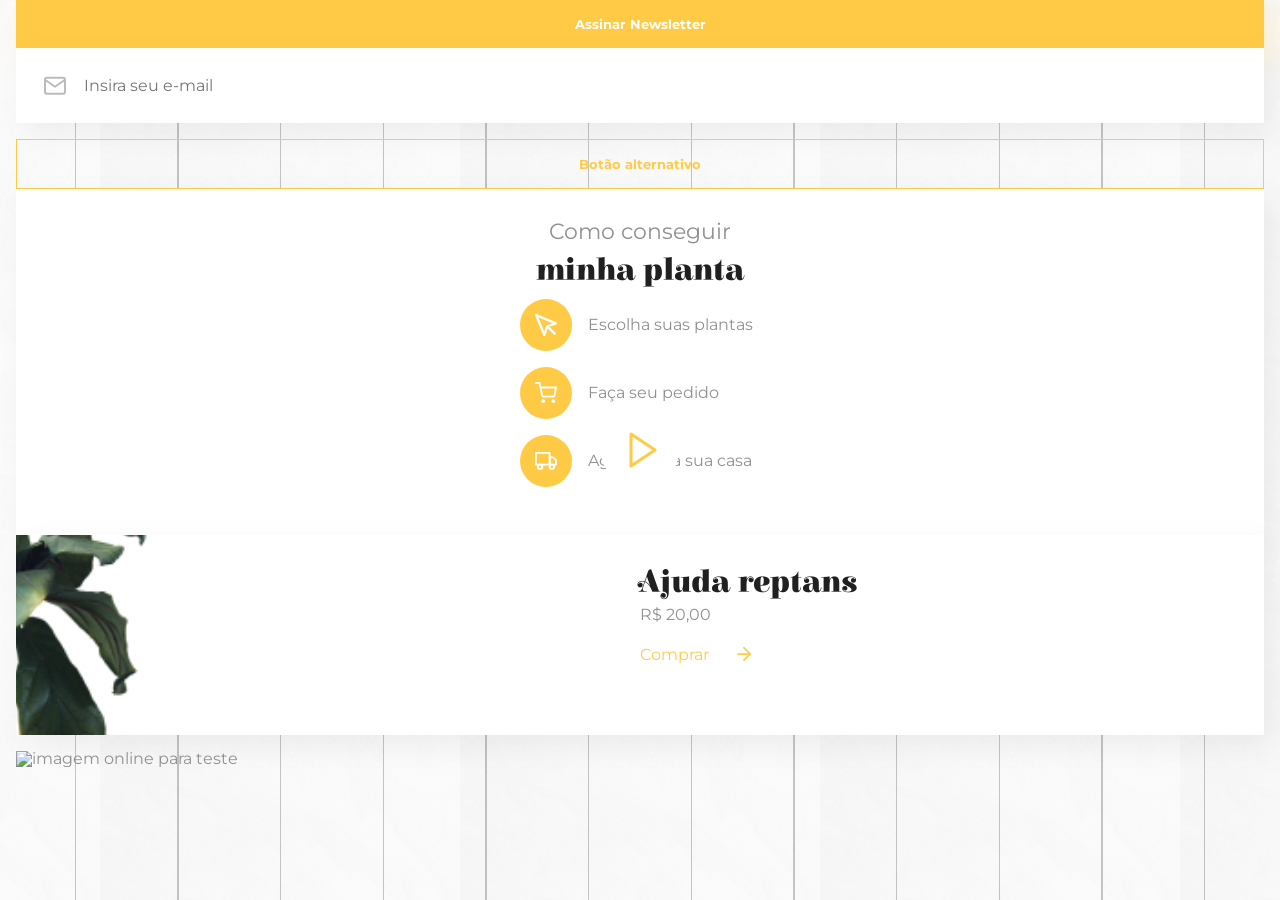
==== index.html @ e4610c39 "feat(master): initiated project" ====
<!DOCTYPE html>
<html>

<head>
    <meta charset="utf-8">
    <meta name="viewport" content="width=device-width, initial-scale=1.0">
    <title>Home | Casa Verde</title>
    <link
        href="https://fonts.googleapis.com/css2?family=Elsie+Swash+Caps:wght@900&family=Montserrat:wght@400;700&display=swap"
        rel="stylesheet">
    <link rel="stylesheet" href="assets/css/base/base.css">
    <link rel="stylesheet" href="assets/css/componentes/botoes.css">
    <link rel="stylesheet" href="assets/css/componentes/input.css">
    <link rel="stylesheet" href="assets/css/componentes/cartao.css">
    <link rel="stylesheet" href="assets/css/componentes/item.css">
    <link rel="stylesheet" href="assets/css/componentes/produto.css">
    <link rel="stylesheet" href="assets/css/componentes/cartao.css">
    <link rel="stylesheet" href="assets/css/componentes/video.css">
</head>

<body>
    <main class="container">

        <button class="botao">Assinar Newsletter</button>
        <input type="text" class="input input--icone input--email" placeholder="Insira seu e-mail"
            area-label="Insira seu e-mail">
        <button class="botao botao--alternativo">Botão alternativo</button>

        <article class="cartao">

            <h2 class="titulo alinhamento--meio"> Como conseguir
                <span class="titulo--destaque">
                    minha planta
                </span>
            </h2>

            <ul class="lista-item">
                <li class="item">
                    <span class="item__icone item__icone--cursor"></span>
                    <p>Escolha suas plantas</p>
                </li>
                <li class="item">
                    <span class="item__icone item__icone--carrinho"></span>
                    <p>Faça seu pedido</p>
                </li>
                <li class="item">
                    <span class="item__icone item__icone--caminhao"></span>
                    <p>Aguarde na sua casa</p>
                </li>
            </ul>

        </article>

        <article class="produto">
            <img src="assets/img/produto-01.png" alt="foto do produto" class="produto__imagem">
            <div class="produto__conteudo">
                <h3 class="produto__titulo titulo--destaque">Ajuda reptans</h3>
                <p class="produto__preco">R$ 20,00</p>
                <a href="#" class="produto__comprar">Comprar<span class="produto__comprar--icone"></span></a>
            </div>
        </article>

        <article class="cartao-de-video">
            <div class="cartao-de-video__video"><img
                    src="https://cdn.pixabay.com/photo/2016/02/17/15/37/laptop-1205256_960_720.jpg"
                    alt="imagem online para teste"></div>
        </article>
    </main>
</body>

</html>
---- assets/css/base/base.css ----
@import url(_variaveis.css);
@import url(_reset.css);

body {
  font-family: var(--familia-corpo);
  font-size: var(--tamanho-corpo);
  color: var(--cinza);

  background: url(../../img/fundo-textura.png), url(../../img/fundo-linhas.png);
  background-position: center;
}

.container {
  padding-right: 1rem;
  padding-left: 1rem;
}

.titulo {
  font-size: var(--tamanho-titulo);
}

.titulo--destaque {
  font-family: var(--familia-titulo-destaque);
  color: var(--preto);
  font-size: var(--tamanho-titulo-destaque);
  font-weight: var(--peso-titulo-destaque);

  display: block;
  margin: 0.75rem 0;
}

.alinhamento--esquerda {
  text-align: left;
}

.alinhamento--meio {
  text-align: center;
}

.texto {
  line-height: 26px;
}
---- assets/css/componentes/botoes.css ----
.botao {
  background-color: var(--amarelo);

  text-align: center;
  font-family: inherit;
  font-weight: var(--peso-botao);
  color: var(--branco);

  width: 100%;
  padding-top: 1rem;
  padding-bottom: 1rem;

  box-shadow: 10px 10px 30px var(--amarelo-transparente);

  border: none;
}

.botao--alternativo {
  color: var(--amarelo);

  background-color: unset;

  box-shadow: unset;

  border: 1px solid var(--amarelo);
}
---- assets/css/componentes/input.css ----
.input {
  color: inherit;
  font-size: inherit;
  font-family: inherit;

  width: 100%;
  padding: 1.75rem;
  margin: 0 0 1rem 0;
  box-sizing: border-box;

  border: none;
  background-color: var(--branco);
  box-shadow: 10px 10px 30px var(--preto-transparente);
}

.input--icone {
  padding-left: 4.25rem;

  background-repeat: no-repeat;
  background-position: left 1.75rem center;
}

.input--email {
  background-image: url(../../img/icones/mail.svg);
}
---- assets/css/componentes/cartao.css ----
.cartao {
  box-sizing: border-box;
  padding: 2rem 0;

  background: var(--branco);
  box-shadow: 10px 10px 30px var(--preto-transparente);
}
---- assets/css/componentes/item.css ----
.lista-item {
  display: flex;
  flex-direction: column;
  align-items: center;
}

.item {
  display: flex;
  align-items: center;

  width: 15rem;

  margin: 0 0 1rem 0;
}

.item__icone {
  display: block;

  margin: 0 1rem 0 0;

  width: 3.25rem;
  height: 3.25rem;
  border-radius: 50%;

  background-color: var(--amarelo);

  background-size: 1.375rem;
  background-position: center;
  background-repeat: no-repeat;
}

.item__icone--cursor {
  background-image: url(../../img/icones/mouse.svg);
}

.item__icone--carrinho {
  background-image: url(../../img/icones/cart.svg);
}

.item__icone--caminhao {
  background-image: url(../../img/icones/truck.svg);
}
---- assets/css/componentes/produto.css ----
.produto {
  margin: 0 0 1rem 0;
  padding: 2rem 0 2rem 50%;
  position: relative;
  overflow: hidden;
  background-color: var(--branco);
  box-shadow: 10px 10px 30px var(--preto-transparente);
  box-sizing: border-box;
  min-height: 12.5rem;
}

.produto__imagem {
  position: absolute;
  top: 50%;
  left: -8rem;
  transform: translateY(-50%);
  z-index: 1;
  width: 18.75rem;
}

.produto__conteudo {
  position: relative;
  z-index: 2;
}

.produto__titulo {
  margin-top: 0;
  margin-bottom: 0.5rem;
}

.produto__preco {
  margin-bottom: 1.5rem;
}

.produto__comprar {
  color: var(--amarelo);
  display: flex;
  text-align: center;
}

.produto__comprar--icone {
  display: inline-block;
  width: 0.875rem;
  height: 0.875rem;
  margin: 0 0 0 1.75rem;
  background-image: url(../../img/icones/seta.svg);
  background-size: contain;
}
---- assets/css/componentes/cartao.css ----
.cartao {
  box-sizing: border-box;
  padding: 2rem 0;

  background: var(--branco);
  box-shadow: 10px 10px 30px var(--preto-transparente);
}
---- assets/css/componentes/video.css ----
.cartao-de-video {
  margin-bottom: 2rem;
}

.cartao-de-video__video {
  position: relative;
  width: 100%;
  max-height: 17.5rem;
  overflow: hidden;
  margin-bottom: 0.5rem;
}

.cartao-de-video::before {
  content: "";
  position: absolute;
  left: 50%;
  top: 50%;
  transform: translate(-50%, -50%);
  display: block;
  width: 4.875rem;
  height: 4.875rem;
  border-radius: 50%;
  background-color: var(--branco);
  background-image: url(../../img/icones/play.svg);
  background-repeat: no-repeat;
  background-size: 1.75rem;
  background-position: center left 55%;
}
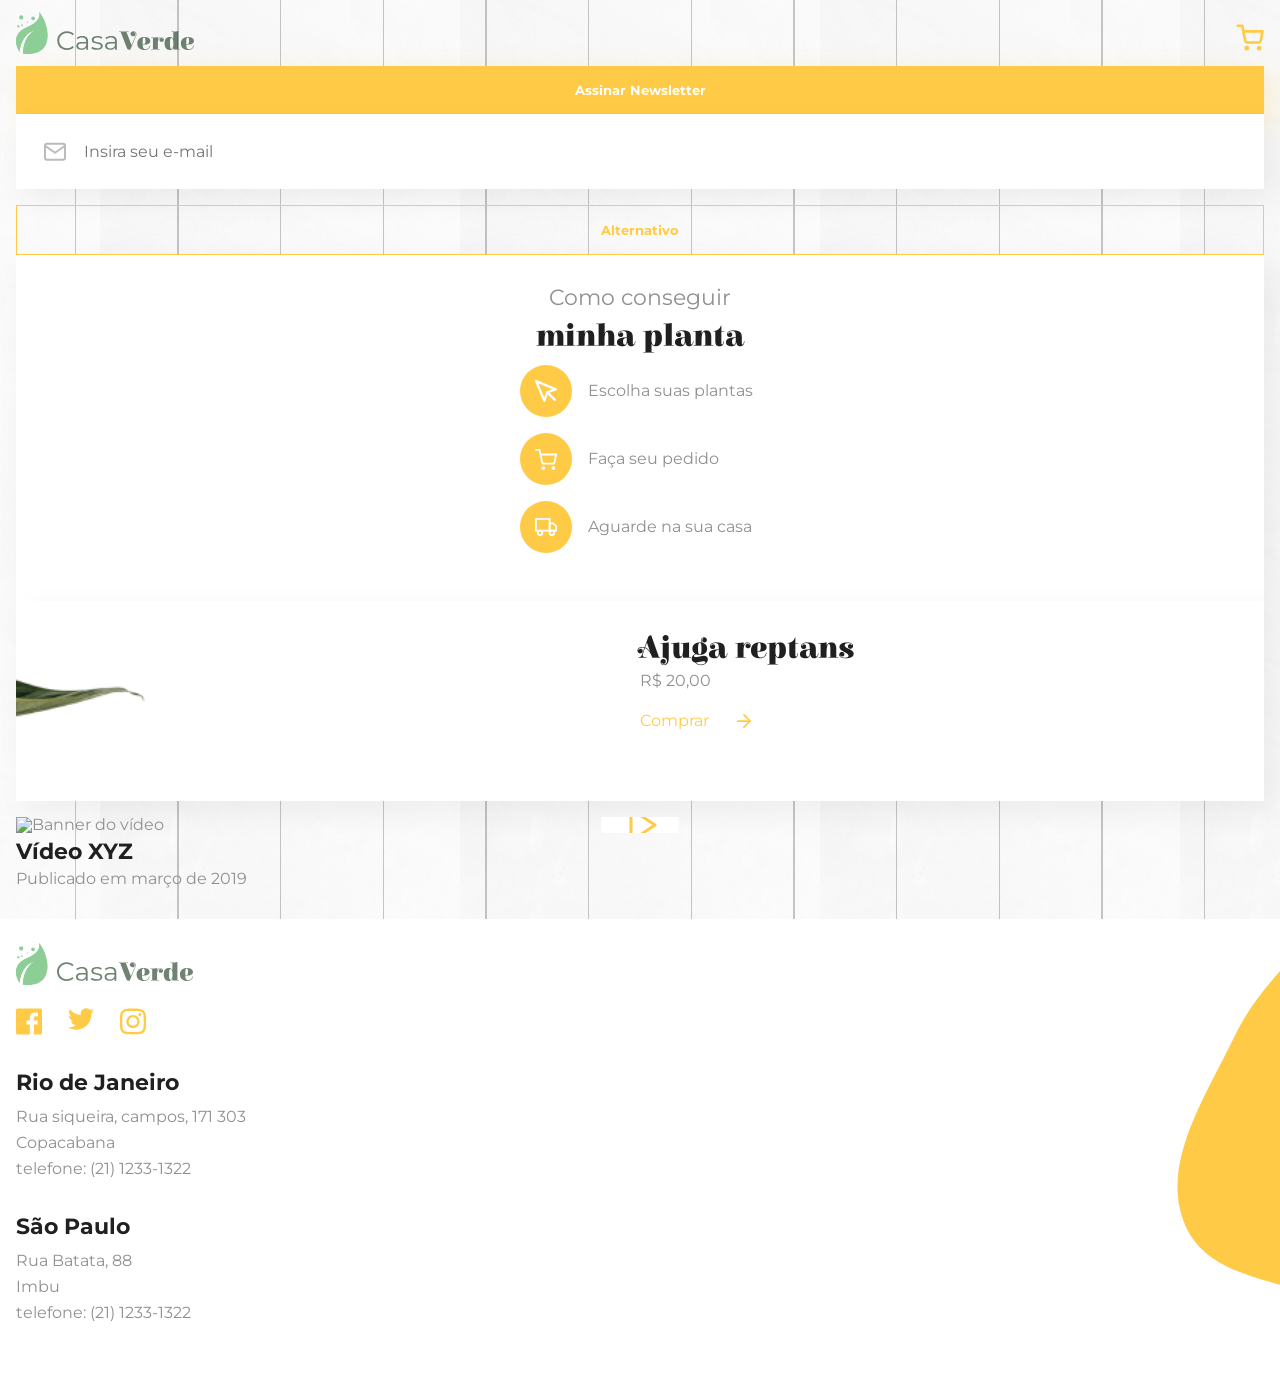
==== commit aa62f7bf: "feat(master): created some new components" ====
--- a/index.html
+++ b/index.html
@@ -9,31 +9,33 @@
         href="https://fonts.googleapis.com/css2?family=Elsie+Swash+Caps:wght@900&family=Montserrat:wght@400;700&display=swap"
         rel="stylesheet">
     <link rel="stylesheet" href="assets/css/base/base.css">
+    <link rel="stylesheet" href="assets/css/componentes/cabecalho.css">
     <link rel="stylesheet" href="assets/css/componentes/botoes.css">
     <link rel="stylesheet" href="assets/css/componentes/input.css">
     <link rel="stylesheet" href="assets/css/componentes/cartao.css">
     <link rel="stylesheet" href="assets/css/componentes/item.css">
     <link rel="stylesheet" href="assets/css/componentes/produto.css">
-    <link rel="stylesheet" href="assets/css/componentes/cartao.css">
     <link rel="stylesheet" href="assets/css/componentes/video.css">
+    <link rel="stylesheet" href="assets/css/componentes/rodape.css">
 </head>
 
 <body>
+    <header class="container cabecalho">
+        <img src="assets/img/logo.svg" alt="Logo da Casa Verde" class="cabecalho__logo">
+        <a href="#" aria-label="Meu Carrinho de compras">
+            <img src="assets/img/icones/carrinho.svg" alt="Ícone do Carrinho de compras" class="cabecalho__carrinho">
+        </a>
+    </header>
     <main class="container">
-
         <button class="botao">Assinar Newsletter</button>
         <input type="text" class="input input--icone input--email" placeholder="Insira seu e-mail"
-            area-label="Insira seu e-mail">
-        <button class="botao botao--alternativo">Botão alternativo</button>
+            aria-label="Insira seu e-mail">
+        <button class="botao botao--alternativo">Alternativo</button>
 
         <article class="cartao">
-
-            <h2 class="titulo alinhamento--meio"> Como conseguir
-                <span class="titulo--destaque">
-                    minha planta
-                </span>
+            <h2 class="titulo alinhamento--meio">Como conseguir
+                <span class="titulo--destaque">minha planta</span>
             </h2>
-
             <ul class="lista-item">
                 <li class="item">
                     <span class="item__icone item__icone--cursor"></span>
@@ -48,24 +50,48 @@
                     <p>Aguarde na sua casa</p>
                 </li>
             </ul>
-
         </article>
 
         <article class="produto">
-            <img src="assets/img/produto-01.png" alt="foto do produto" class="produto__imagem">
+            <img src="assets/img/produto-02.png" alt="Foto do produto" class="produto__imagem">
             <div class="produto__conteudo">
-                <h3 class="produto__titulo titulo--destaque">Ajuda reptans</h3>
+                <h3 class="produto__titulo titulo--destaque">Ajuga reptans</h3>
                 <p class="produto__preco">R$ 20,00</p>
                 <a href="#" class="produto__comprar">Comprar<span class="produto__comprar--icone"></span></a>
             </div>
         </article>
-
         <article class="cartao-de-video">
-            <div class="cartao-de-video__video"><img
-                    src="https://cdn.pixabay.com/photo/2016/02/17/15/37/laptop-1205256_960_720.jpg"
-                    alt="imagem online para teste"></div>
+            <div class="cartao-de-video__video"><img src="https://picsum.photos/278/252" alt="Banner do vídeo"></div>
+            <h3 class="cartao-de-video__titulo">Vídeo XYZ</h3>
+            <p>Publicado em março de 2019</p>
         </article>
     </main>
+    <footer class="container rodape">
+        <img src="assets/img/logo.svg" alt="Logotipo da Casa Verde" class="rodape__logo">
+        <ul class="rodape__social">
+            <li><a href="#" class="rodape__social-midia">
+                    <img src="assets/img/icones/facebook.svg" title="Facebook" alt="Logo Facebook"></a>
+            </li>
+            <li><a href="#" class="rodape__social-midia">
+                    <img src="assets/img/icones/twitter.svg" title="Twitter" alt="Logo Twitter"></a>
+            </li>
+            <li><a href="#" class="rodape__social-midia">
+                    <img src="assets/img/icones/instagram.svg" title="Instagram" alt="Logo Instagram"></a>
+            </li>
+        </ul>
+        <address class="rodape__unidade texto">
+            <span class="rodape__unidade-titulo">Rio de Janeiro</span>
+            Rua siqueira, campos, 171 303 <br>
+            Copacabana <br>
+            telefone: (21) 1233-1322 <br>
+        </address>
+        <address class="rodape__unidade texto">
+            <span class="rodape__unidade-titulo">São Paulo</span>
+            Rua Batata, 88 <br>
+            Imbu <br>
+            telefone: (21) 1233-1322 <br>
+        </address>
+    </footer>
 </body>
 
 </html>
--- a/assets/css/base/base.css
+++ b/assets/css/base/base.css
@@ -2,41 +2,43 @@
 @import url(_reset.css);
 
 body {
-  font-family: var(--familia-corpo);
-  font-size: var(--tamanho-corpo);
-  color: var(--cinza);
+    font-family: var(--familia-corpo);
+    font-size: var(--tamanho-corpo);
+    color: var(--cinza);
 
-  background: url(../../img/fundo-textura.png), url(../../img/fundo-linhas.png);
-  background-position: center;
+    background: url(../../img/fundo-textura.png), url(../../img/fundo-linhas.png);
+    background-position: center;
 }
 
 .container {
-  padding-right: 1rem;
-  padding-left: 1rem;
+    padding-right: 1rem;
+    padding-left: 1rem;
 }
 
 .titulo {
-  font-size: var(--tamanho-titulo);
+    font-size: var(--tamanho-titulo);
 }
 
 .titulo--destaque {
-  font-family: var(--familia-titulo-destaque);
-  color: var(--preto);
-  font-size: var(--tamanho-titulo-destaque);
-  font-weight: var(--peso-titulo-destaque);
+    font-family: var(--familia-titulo-destaque);
+    color: var(--preto);
+    font-size: var(--tamanho-titulo-destaque);
+    font-weight: var(--peso-titulo-destaque);
 
-  display: block;
-  margin: 0.75rem 0;
+    display: block;
+
+    margin-top: .75rem;
+    margin-bottom: .75rem;
 }
 
 .alinhamento--esquerda {
-  text-align: left;
+    text-align: left;
 }
 
 .alinhamento--meio {
-  text-align: center;
+    text-align: center;
 }
 
 .texto {
-  line-height: 26px;
+    line-height: 26px;
 }
--- a/assets/css/componentes/cabecalho.css
+++ b/assets/css/componentes/cabecalho.css
@@ -0,0 +1,20 @@
+.cabecalho {
+    display: flex;
+    justify-content: space-between;
+    align-items: flex-end;
+
+    box-sizing: border-box;
+
+    width: 100%;
+
+    padding-top: .75rem;
+    padding-bottom: .75rem;
+}
+
+.cabecalho__logo {
+    width: 11.125rem;
+}
+
+.cabecalho__carrinho {
+    width: 1.75rem;
+}
--- a/assets/css/componentes/botoes.css
+++ b/assets/css/componentes/botoes.css
@@ -1,26 +1,26 @@
 .botao {
-  background-color: var(--amarelo);
+    background-color: var(--amarelo);
 
-  text-align: center;
-  font-family: inherit;
-  font-weight: var(--peso-botao);
-  color: var(--branco);
+    text-align: center;
+    font-family: inherit;
+    font-weight: var(--peso-botao);
+    color: var(--branco);
 
-  width: 100%;
-  padding-top: 1rem;
-  padding-bottom: 1rem;
+    width: 100%;
+    padding-top: 1rem;
+    padding-bottom: 1rem;
 
-  box-shadow: 10px 10px 30px var(--amarelo-transparente);
+    box-shadow: 10px 10px 30px var(--amarelo-transparente);
 
-  border: none;
+    border: none;
 }
 
 .botao--alternativo {
-  color: var(--amarelo);
+    color: var(--amarelo);
 
-  background-color: unset;
+    background-color: unset;
 
-  box-shadow: unset;
+    box-shadow: none;
 
-  border: 1px solid var(--amarelo);
+    border: 1px solid var(--amarelo);
 }
--- a/assets/css/componentes/input.css
+++ b/assets/css/componentes/input.css
@@ -1,25 +1,33 @@
 .input {
-  color: inherit;
-  font-size: inherit;
-  font-family: inherit;
+    color: inherit;
+    font-family: inherit;
+    font-size: inherit;
 
-  width: 100%;
-  padding: 1.75rem;
-  margin: 0 0 1rem 0;
-  box-sizing: border-box;
+    width: 100%;
 
-  border: none;
-  background-color: var(--branco);
-  box-shadow: 10px 10px 30px var(--preto-transparente);
+    padding-top: 1.75rem;
+    padding-right: 1.75rem;
+    padding-bottom: 1.75rem;
+    padding-left: 1.75rem;
+
+    box-sizing: border-box;
+
+    margin-bottom: 1rem;
+
+    background-color: var(--branco);
+
+    border: none;
+
+    box-shadow: 10px 10px 30px var(--preto-transparente);
 }
 
 .input--icone {
-  padding-left: 4.25rem;
+    padding-left: 4.25rem;
 
-  background-repeat: no-repeat;
-  background-position: left 1.75rem center;
+    background-repeat: no-repeat;
+    background-position: left 1.75rem center;
 }
 
 .input--email {
-  background-image: url(../../img/icones/mail.svg);
+    background-image: url(../../img/icones/mail.svg);
 }
--- a/assets/css/componentes/cartao.css
+++ b/assets/css/componentes/cartao.css
@@ -1,7 +1,10 @@
 .cartao {
-  box-sizing: border-box;
-  padding: 2rem 0;
+    box-sizing: border-box;
 
-  background: var(--branco);
-  box-shadow: 10px 10px 30px var(--preto-transparente);
+    padding-top: 2rem;
+    padding-bottom: 2rem;
+
+    background-color: var(--branco);
+
+    box-shadow: 10px 10px 30px var(--preto-transparente);
 }
--- a/assets/css/componentes/item.css
+++ b/assets/css/componentes/item.css
@@ -1,42 +1,43 @@
 .lista-item {
-  display: flex;
-  flex-direction: column;
-  align-items: center;
+    display: flex;
+    flex-direction: column;
+    align-items: center;
 }
 
 .item {
-  display: flex;
-  align-items: center;
+    display: flex;
+    align-items: center;
 
-  width: 15rem;
+    width: 15rem;
 
-  margin: 0 0 1rem 0;
+    margin-bottom: 1rem;
 }
 
 .item__icone {
-  display: block;
+    display: block;
 
-  margin: 0 1rem 0 0;
+    margin-right: 1rem;
 
-  width: 3.25rem;
-  height: 3.25rem;
-  border-radius: 50%;
+    width: 3.25rem;
+    height: 3.25rem;
 
-  background-color: var(--amarelo);
+    border-radius: 50%;
 
-  background-size: 1.375rem;
-  background-position: center;
-  background-repeat: no-repeat;
+    background-color: var(--amarelo);
+
+    background-size: 1.375rem;
+    background-repeat: no-repeat;
+    background-position: center;
 }
 
 .item__icone--cursor {
-  background-image: url(../../img/icones/mouse.svg);
+    background-image: url(../../img/icones/mouse.svg);
 }
 
 .item__icone--carrinho {
-  background-image: url(../../img/icones/cart.svg);
+    background-image: url(../../img/icones/cart.svg);
 }
 
 .item__icone--caminhao {
-  background-image: url(../../img/icones/truck.svg);
+    background-image: url(../../img/icones/truck.svg);
 }
--- a/assets/css/componentes/produto.css
+++ b/assets/css/componentes/produto.css
@@ -1,48 +1,63 @@
 .produto {
-  margin: 0 0 1rem 0;
-  padding: 2rem 0 2rem 50%;
-  position: relative;
-  overflow: hidden;
-  background-color: var(--branco);
-  box-shadow: 10px 10px 30px var(--preto-transparente);
-  box-sizing: border-box;
-  min-height: 12.5rem;
+    margin-bottom: 1rem;
+
+    padding-top: 2rem;
+    padding-bottom: 2rem;
+    padding-left: 50%;
+
+    position: relative;
+
+    overflow: hidden;
+
+    background-color: var(--branco);
+
+    box-shadow: 10px 10px 30px var(--preto-transparente);
+
+    box-sizing: border-box;
+
+    min-height: 12.5rem;
 }
 
 .produto__imagem {
-  position: absolute;
-  top: 50%;
-  left: -8rem;
-  transform: translateY(-50%);
-  z-index: 1;
-  width: 18.75rem;
+    position: absolute;
+    top: 50%;
+    left: -8rem;
+
+    transform: translateY(-50%);
+    z-index: 1;
+
+    width: 18.75rem;
 }
 
 .produto__conteudo {
-  position: relative;
-  z-index: 2;
+    position: relative;
+    z-index: 2;
 }
 
 .produto__titulo {
-  margin-top: 0;
-  margin-bottom: 0.5rem;
+    margin-top: 0;
+    margin-bottom: .5rem;
 }
 
 .produto__preco {
-  margin-bottom: 1.5rem;
+    margin-bottom: 1.5rem;
 }
 
 .produto__comprar {
-  color: var(--amarelo);
-  display: flex;
-  text-align: center;
+    color: var(--amarelo);
+
+    display: flex;
+    align-items: center;
 }
 
 .produto__comprar--icone {
-  display: inline-block;
-  width: 0.875rem;
-  height: 0.875rem;
-  margin: 0 0 0 1.75rem;
-  background-image: url(../../img/icones/seta.svg);
-  background-size: contain;
+    display: inline-block;
+
+    width: 0.875rem;
+    height: 0.875rem;
+
+    margin-left: 1.75rem;
+
+    background-image: url(../../img/icones/seta.svg);
+    background-size: contain;
 }
--- a/assets/css/componentes/video.css
+++ b/assets/css/componentes/video.css
@@ -1,28 +1,45 @@
 .cartao-de-video {
-  margin-bottom: 2rem;
+    margin-bottom: 2rem;
 }
 
 .cartao-de-video__video {
-  position: relative;
-  width: 100%;
-  max-height: 17.5rem;
-  overflow: hidden;
-  margin-bottom: 0.5rem;
+    position: relative;
+
+    width: 100%;
+    max-height: 17.5rem;
+
+    overflow: hidden;
+
+    margin-bottom: .5rem;
 }
 
-.cartao-de-video::before {
-  content: "";
-  position: absolute;
-  left: 50%;
-  top: 50%;
-  transform: translate(-50%, -50%);
-  display: block;
-  width: 4.875rem;
-  height: 4.875rem;
-  border-radius: 50%;
-  background-color: var(--branco);
-  background-image: url(../../img/icones/play.svg);
-  background-repeat: no-repeat;
-  background-size: 1.75rem;
-  background-position: center left 55%;
+.cartao-de-video__video::before {
+    content: '';
+
+    position: absolute;
+    left: 50%;
+    top: 50%;
+
+    transform: translate(-50%, -50%);
+
+    display: block;
+
+    width: 4.875rem;
+    height: 4.875rem;
+
+    border-radius: 50%;
+
+    background-color: var(--branco);
+    background-image: url(../../img/icones/play.svg);
+    background-repeat: no-repeat;
+    background-size: 1.75rem;
+    background-position: center left 55%;
 }
+
+.cartao-de-video__titulo {
+    color: var(--preto);
+    font-size: var(--tamanho-destaque);
+    font-weight: var(--peso-destaque);
+    
+    margin-bottom: .5rem;
+}
--- a/assets/css/componentes/rodape.css
+++ b/assets/css/componentes/rodape.css
@@ -0,0 +1,37 @@
+.rodape {
+  padding-top: 1.5rem;
+  padding-bottom: 2.5rem;
+  background-color: var(--branco);
+  background-image: url(../../img/splash-rodape.svg);
+  background-position: top -11rem right;
+  background-repeat: no-repeat;
+}
+
+.rodape__logo {
+  max-width: 11.125rem;
+  margin: 0 0 1.25rem 0;
+}
+
+.rodape__social {
+  display: flex;
+  margin: 0 0 2rem 0;
+}
+
+.rodape__social-midia {
+  display: inline-block;
+  width: 1.625rem;
+  height: 1.625rem;
+  margin-right: 1.625rem;
+}
+
+.rodape__unidade {
+  margin-bottom: 2rem;
+}
+
+.rodape__unidade-titulo {
+  color: var(--preto);
+  font-size: var(--tamanho-destaque);
+  font-weight: var(--peso-destaque);
+  display: block;
+  margin-bottom: 0.5rem;
+}
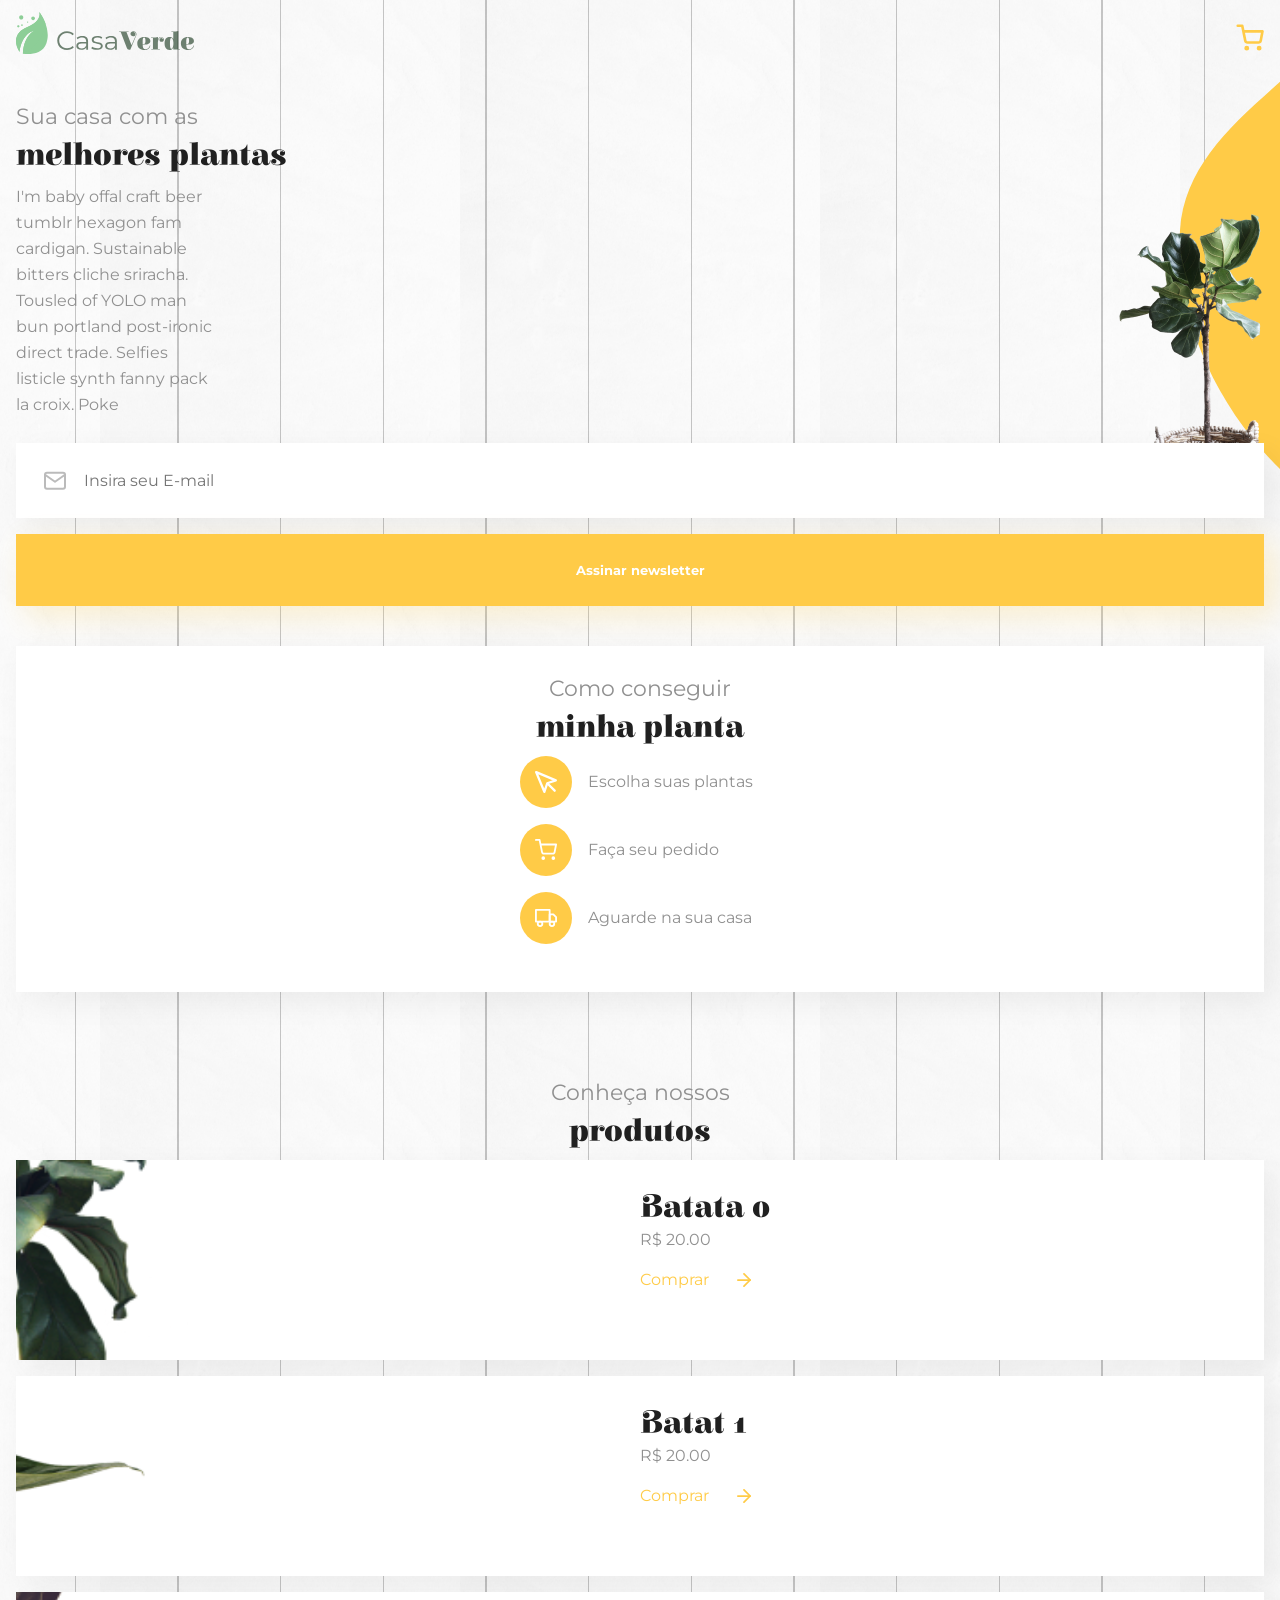
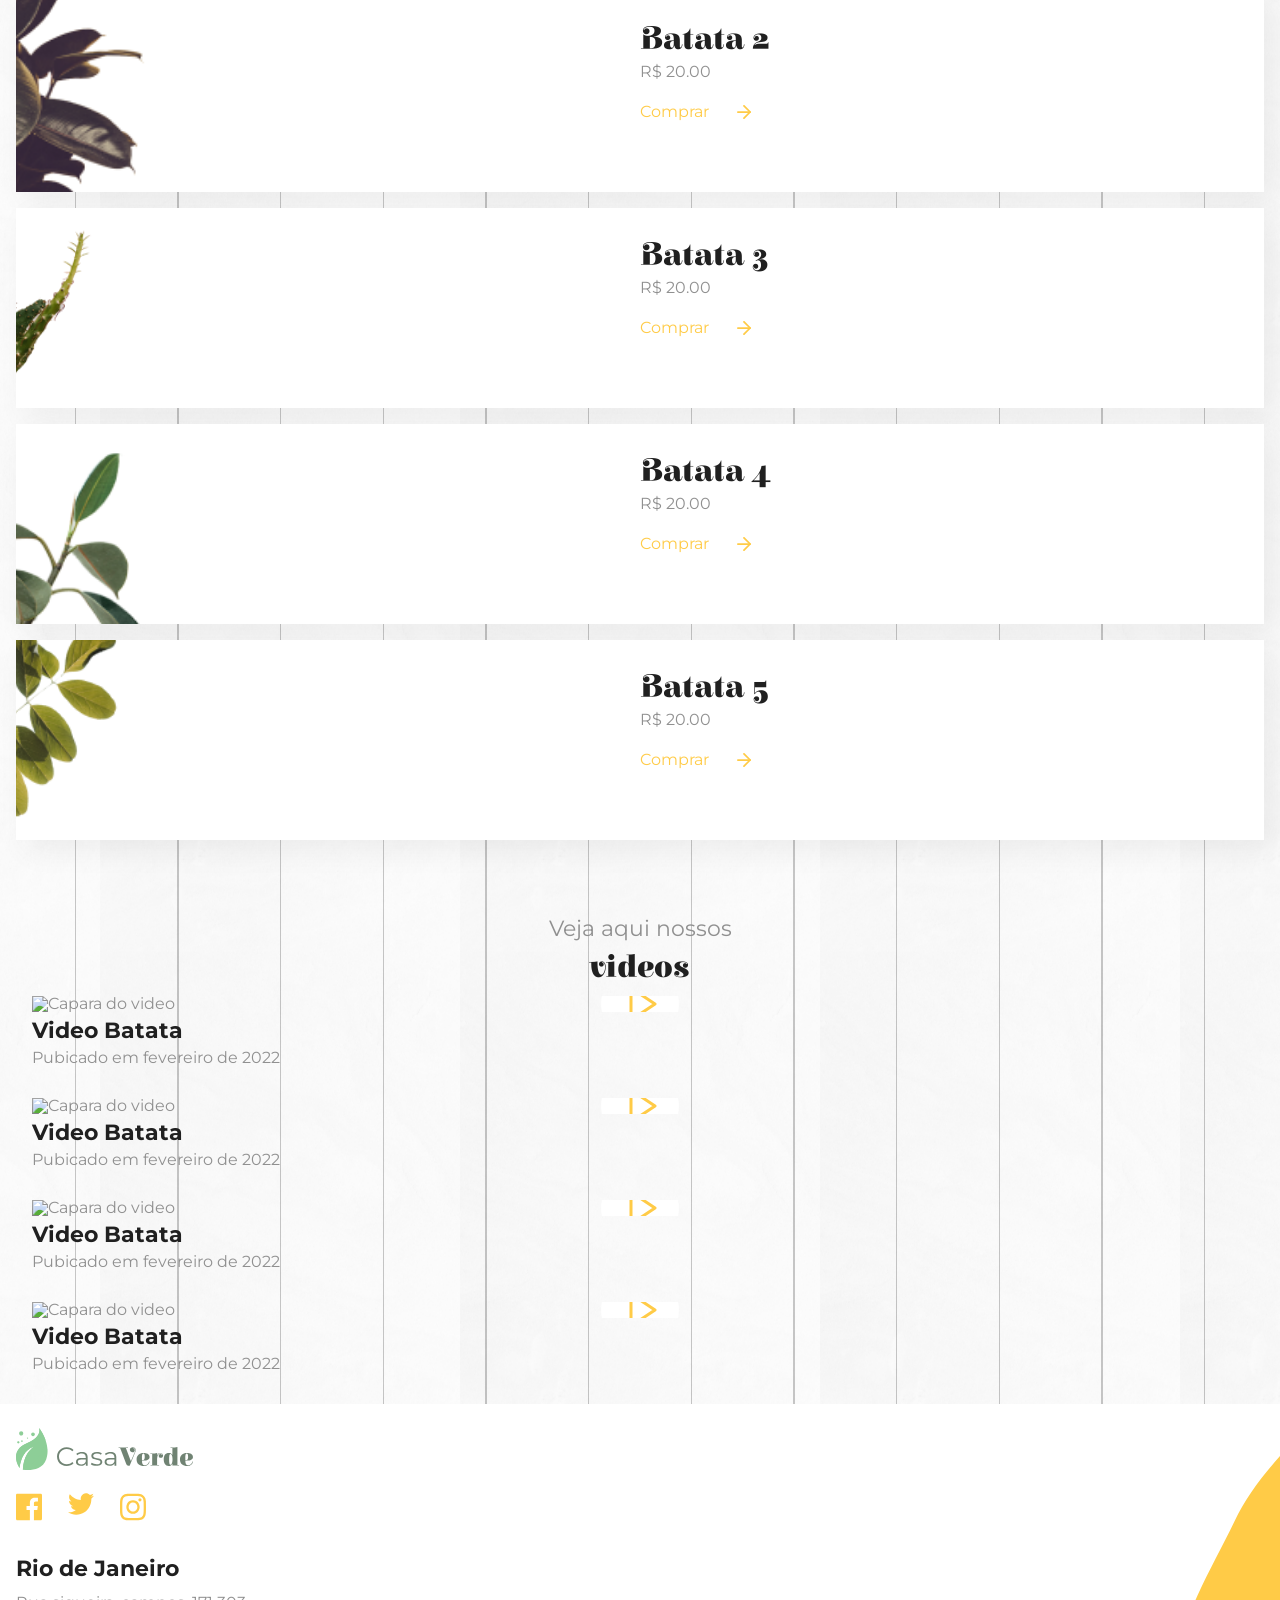
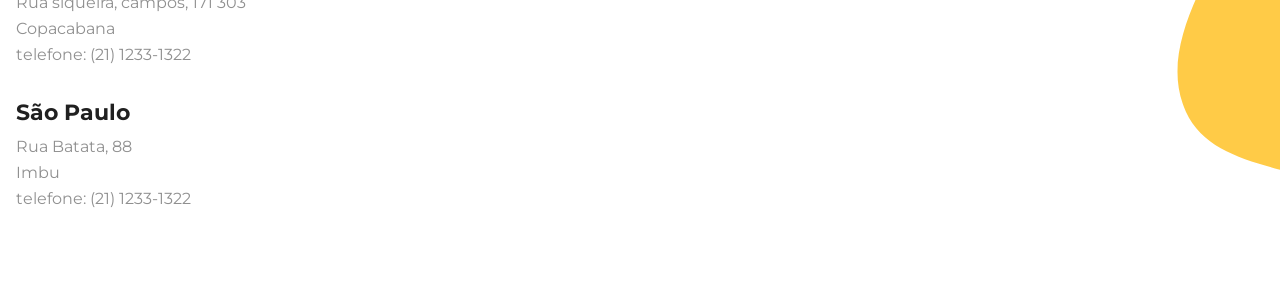
==== commit 1d94c5dc: "finished home, component compositions css" ====
--- a/index.html
+++ b/index.html
@@ -1,8 +1,9 @@
 <!DOCTYPE html>
-<html>
+<html lang="pt-br">
 
 <head>
-    <meta charset="utf-8">
+    <meta charset="UTF-8">
+    <meta http-equiv="X-UA-Compatible" content="IE=edge">
     <meta name="viewport" content="width=device-width, initial-scale=1.0">
     <title>Home | Casa Verde</title>
     <link
@@ -10,62 +11,161 @@
         rel="stylesheet">
     <link rel="stylesheet" href="assets/css/base/base.css">
     <link rel="stylesheet" href="assets/css/componentes/cabecalho.css">
+    <link rel="stylesheet" href="assets/css/componentes/input.css">
     <link rel="stylesheet" href="assets/css/componentes/botoes.css">
-    <link rel="stylesheet" href="assets/css/componentes/input.css">
+    <link rel="stylesheet" href="assets/css/componentes/rodape.css">
+    <link rel="stylesheet" href="assets/css/chamada.css">
+    <link rel="stylesheet" href="assets/css/como-conseguir.css">
+    <link rel="stylesheet" href="assets/css/ofertas.css">
     <link rel="stylesheet" href="assets/css/componentes/cartao.css">
     <link rel="stylesheet" href="assets/css/componentes/item.css">
     <link rel="stylesheet" href="assets/css/componentes/produto.css">
     <link rel="stylesheet" href="assets/css/componentes/video.css">
-    <link rel="stylesheet" href="assets/css/componentes/rodape.css">
 </head>
 
 <body>
-    <header class="container cabecalho">
-        <img src="assets/img/logo.svg" alt="Logo da Casa Verde" class="cabecalho__logo">
-        <a href="#" aria-label="Meu Carrinho de compras">
-            <img src="assets/img/icones/carrinho.svg" alt="Ícone do Carrinho de compras" class="cabecalho__carrinho">
-        </a>
+    <header class="cabecalho container">
+        <img src="assets/img/logo.svg" alt="Logo da casa Verde" class="cabecalho__logo">
+        <a href="#" aria-label="Carrinho de compras">
+            <img src="assets/img/icones/carrinho.svg" alt="Ícone de carrinho de compras"
+                class="cabecalho__carrinho"></a>
     </header>
-    <main class="container">
-        <button class="botao">Assinar Newsletter</button>
-        <input type="text" class="input input--icone input--email" placeholder="Insira seu e-mail"
-            aria-label="Insira seu e-mail">
-        <button class="botao botao--alternativo">Alternativo</button>
 
-        <article class="cartao">
-            <h2 class="titulo alinhamento--meio">Como conseguir
-                <span class="titulo--destaque">minha planta</span>
+    <main>
+        <section class="chamada container">
+            <h2 class="titulo">Sua casa com as
+                <span class="titulo--destaque">
+                    melhores plantas
+                </span>
             </h2>
-            <ul class="lista-item">
-                <li class="item">
-                    <span class="item__icone item__icone--cursor"></span>
-                    <p>Escolha suas plantas</p>
+            <p class="chamada__texto texto">
+                I'm baby offal craft beer tumblr hexagon fam cardigan. Sustainable bitters cliche sriracha. Tousled
+                of YOLO man bun portland post-ironic direct trade. Selfies listicle synth fanny pack la croix. Poke
+            </p>
+            <img class="chamada__imagem" src="assets/img/planta-chamada.png" alt="Foto do produto">
+            <form class="chamada__formulario" action="#">
+                <input placeholder="Insira seu E-mail" aria-label="Insira seu E-mail" type="text"
+                    class="input input--icone input--email">
+                <button class="botao">Assinar newsletter</button>
+            </form>
+        </section>
+
+        <section class="container como-conseguir">
+            <article class="cartao">
+                <h2 class="titulo alinhamento--meio">Como conseguir
+                    <span class="titulo--destaque">minha planta</span>
+                </h2>
+                <ul class="lista-item">
+                    <li class="item">
+                        <span class="item__icone item__icone--cursor"></span>
+                        <p>Escolha suas plantas</p>
+                    </li>
+                    <li class="item">
+                        <span class="item__icone item__icone--carrinho"></span>
+                        <p>Faça seu pedido</p>
+                    </li>
+                    <li class="item">
+                        <span class="item__icone item__icone--caminhao"></span>
+                        <p>Aguarde na sua casa</p>
+                    </li>
+                </ul>
+            </article>
+        </section>
+
+        <section class="ofertas container">
+            <h2 class="titulo alinhamento--meio">Conheça nossos
+                <span class="titulo--destaque">produtos</span>
+            </h2>
+            <ul>
+                <li class="produto">
+                    <img src="assets/img/produto-01.png" alt="Foto do produto" class="produto__imagem">
+                    <div class="produto__conteudo">
+                        <h3 class="produto__titulo titulo--destaque">Batata 0</h3>
+                        <p class="produto__preco">R$ 20.00</p>
+                        <a href="#" class="produto__comprar">Comprar<span class="produto__comprar--icone"></span></a>
+                    </div>
                 </li>
-                <li class="item">
-                    <span class="item__icone item__icone--carrinho"></span>
-                    <p>Faça seu pedido</p>
+                <li class="produto">
+                    <img src="assets/img/produto-02.png" alt="Foto do produto" class="produto__imagem">
+                    <div class="produto__conteudo">
+                        <h3 class="produto__titulo titulo--destaque">Batat 1</h3>
+                        <p class="produto__preco">R$ 20.00</p>
+                        <a href="#" class="produto__comprar">Comprar<span class="produto__comprar--icone"></span></a>
+                    </div>
                 </li>
-                <li class="item">
-                    <span class="item__icone item__icone--caminhao"></span>
-                    <p>Aguarde na sua casa</p>
+                <li class="produto">
+                    <img src="assets/img/produto-03.png" alt="Foto do produto" class="produto__imagem">
+                    <div class="produto__conteudo">
+                        <h3 class="produto__titulo titulo--destaque">Batata 2</h3>
+                        <p class="produto__preco">R$ 20.00</p>
+                        <a href="#" class="produto__comprar">Comprar<span class="produto__comprar--icone"></span></a>
+                    </div>
+                </li>
+                <li class="produto">
+                    <img src="assets/img/produto-04.png" alt="Foto do produto" class="produto__imagem">
+                    <div class="produto__conteudo">
+                        <h3 class="produto__titulo titulo--destaque">Batata 3</h3>
+                        <p class="produto__preco">R$ 20.00</p>
+                        <a href="#" class="produto__comprar">Comprar<span class="produto__comprar--icone"></span></a>
+                    </div>
+                </li>
+                <li class="produto">
+                    <img src="assets/img/produto-05.png" alt="Foto do produto" class="produto__imagem">
+                    <div class="produto__conteudo">
+                        <h3 class="produto__titulo titulo--destaque">Batata 4</h3>
+                        <p class="produto__preco">R$ 20.00</p>
+                        <a href="" class="produto__comprar">Comprar<span class="produto__comprar--icone"></span></a>
+                    </div>
+                </li>
+                <li class="produto">
+                    <img src="assets/img/produto-06.png" alt="Foto do produto" class="produto__imagem">
+                    <div class="produto__conteudo">
+                        <h3 class="produto__titulo titulo--destaque">Batata 5</h3>
+                        <p class="produto__preco">R$ 20.00</p>
+                        <a href="#" class="produto__comprar">Comprar<span class="produto__comprar--icone"></span></a>
+                    </div>
                 </li>
             </ul>
-        </article>
+        </section>
 
-        <article class="produto">
-            <img src="assets/img/produto-02.png" alt="Foto do produto" class="produto__imagem">
-            <div class="produto__conteudo">
-                <h3 class="produto__titulo titulo--destaque">Ajuga reptans</h3>
-                <p class="produto__preco">R$ 20,00</p>
-                <a href="#" class="produto__comprar">Comprar<span class="produto__comprar--icone"></span></a>
-            </div>
-        </article>
-        <article class="cartao-de-video">
-            <div class="cartao-de-video__video"><img src="https://picsum.photos/278/252" alt="Banner do vídeo"></div>
-            <h3 class="cartao-de-video__titulo">Vídeo XYZ</h3>
-            <p>Publicado em março de 2019</p>
-        </article>
+        <section class="container">
+            <h2 class="titulo alinhamento--meio">
+                Veja aqui nossos
+                <span class="titulo--destaque">
+                    videos
+                </span>
+            </h2>
+
+            <ul>
+                <li class="cartao-de-video container">
+                    <div class="cartao-de-video__video"><img src="https://picsum.photos/278/252" alt="Capara do video">
+                    </div>
+                    <h3 class="cartao-de-video__titulo">Video Batata</h3>
+                    <p>Pubicado em fevereiro de 2022</p>
+                </li>
+                <li class="cartao-de-video container">
+                    <div class="cartao-de-video__video"><img src="https://picsum.photos/278/252" alt="Capara do video">
+                    </div>
+                    <h3 class="cartao-de-video__titulo">Video Batata</h3>
+                    <p>Pubicado em fevereiro de 2022</p>
+                </li>
+                <li class="cartao-de-video container">
+                    <div class="cartao-de-video__video"><img src="https://picsum.photos/278/252" alt="Capara do video">
+                    </div>
+                    <h3 class="cartao-de-video__titulo">Video Batata</h3>
+                    <p>Pubicado em fevereiro de 2022</p>
+                </li>
+                <li class="cartao-de-video container">
+                    <div class="cartao-de-video__video"><img src="https://picsum.photos/278/252" alt="Capara do video">
+                    </div>
+                    <h3 class="cartao-de-video__titulo">Video Batata</h3>
+                    <p>Pubicado em fevereiro de 2022</p>
+                </li>
+            </ul>
+        </section>
+
     </main>
+
     <footer class="container rodape">
         <img src="assets/img/logo.svg" alt="Logotipo da Casa Verde" class="rodape__logo">
         <ul class="rodape__social">
--- a/assets/css/componentes/botoes.css
+++ b/assets/css/componentes/botoes.css
@@ -1,26 +1,19 @@
 .botao {
-    background-color: var(--amarelo);
-
-    text-align: center;
-    font-family: inherit;
-    font-weight: var(--peso-botao);
-    color: var(--branco);
-
-    width: 100%;
-    padding-top: 1rem;
-    padding-bottom: 1rem;
-
-    box-shadow: 10px 10px 30px var(--amarelo-transparente);
-
-    border: none;
+  background-color: var(--amarelo);
+  text-align: center;
+  font-family: inherit;
+  font-weight: var(--peso-botao);
+  color: var(--branco);
+  width: 100%;
+  padding-top: 1.75rem;
+  padding-bottom: 1.75rem;
+  box-shadow: 10px 10px 30px var(--amarelo-transparente);
+  border: none;
 }
 
 .botao--alternativo {
-    color: var(--amarelo);
-
-    background-color: unset;
-
-    box-shadow: none;
-
-    border: 1px solid var(--amarelo);
+  color: var(--amarelo);
+  background-color: unset;
+  box-shadow: none;
+  border: 1px solid var(--amarelo);
 }
--- a/assets/css/chamada.css
+++ b/assets/css/chamada.css
@@ -0,0 +1,24 @@
+.chamada {
+  padding-top: 2.5rem;
+  margin-bottom: 2.5rem;
+  background-image: url(../../assets/img/splash-chamada.svg);
+  background-position: top -4rem right;
+  background-repeat: no-repeat;
+  position: relative;
+}
+
+.chamada__texto {
+  width: 12.5rem;
+  margin-bottom: 1.55rem;
+}
+
+.chamada__imagem {
+  position: absolute;
+  top: 3.5rem;
+  right: 0;
+}
+
+.chamada__formulario {
+  position: relative;
+  z-index: 2;
+}
--- a/assets/css/como-conseguir.css
+++ b/assets/css/como-conseguir.css
@@ -0,0 +1,3 @@
+.como-conseguir {
+  margin-bottom: 5.625rem;
+}
--- a/assets/css/ofertas.css
+++ b/assets/css/ofertas.css
@@ -0,0 +1,3 @@
+.ofertas {
+  padding-bottom: 3.9rem;
+}
